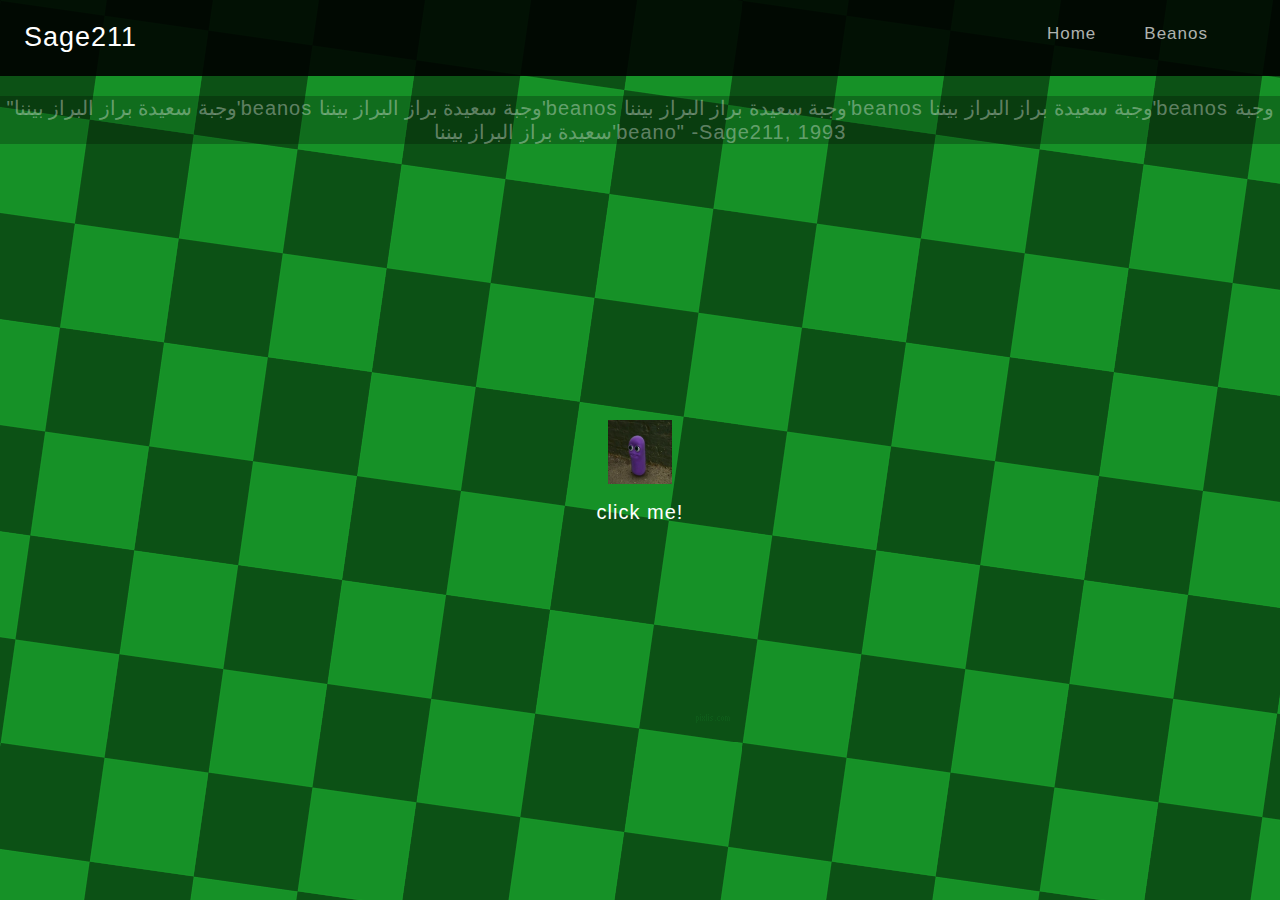
==== beanos.html @ 71880819 "Add files via upload" ====
<!DOCTYPE html>
<html>
    <head><title>Sage211</title>
    <link rel="shortcut icon" type="image/png" href="favicon.jpg">
    <link rel="stylesheet" type="text/css" href="css/style.css">
</head>
<script>
    function redirect(){
        setTimeout(function() {
            window.open("https://www.youtube.com/watch?v=FYZMrVmK9u8")
}, 3000);
}
</script>
<body>
    <a herf="index.html">
    <div class="menu">
        <a href="beanos.html">Beanos</a>
        <a href="index.html">Home</a>
        <h2>Sage211</h2>
    </div>
                <p class="bgbeanos">"وجبة سعيدة براز البراز بيننا'beanos وجبة سعيدة براز البراز بيننا'beanos وجبة سعيدة براز البراز بيننا'beanos وجبة سعيدة براز البراز بيننا'beanos وجبة سعيدة براز البراز بيننا'beano"  -Sage211, 1993</p>
                <a onclick="redirect()">
                <img src="beanos.jpg" class="beanos">
                </a>
                <p class="txt">click me!</p>
</body>
</html>
---- css/style.css ----
body{
    padding: 0px;
    margin: 0px;
    background-image: url(checkers.png);
    background-color: rgb(14, 172, 0);
    opacity: 1;
    transition: opacity .5s;
}
.menu{
    position: sticky;
    top: 0px;
    background-color:rgba(0, 0, 0, 0.884);
    margin: 0px;
    overflow: hidden;
}
.menu a{
    font: Menu;
    text-decoration: none;
    font-size: 17px;
    letter-spacing: 1px;
    box-sizing: border-box;
    color: rgba(255, 255, 255, 0.692);
    text-align: center;
    padding: 24px 24px;
    font-weight:100;
    float: right;
    transition: color 0.5s, font-size 0.5s;
}
.menu img{
    font: Menu;
    text-decoration: none;
    font-size: 20px;
    padding: 24px 24px;
    width: 150px;
    height: 45px;
    float: left;
    transition: color 0.5s, font-size 0.5s;
}
.menu h2{
    font: Menu;
    text-decoration: none;
    font-size: 27px;
    letter-spacing: 1px;
    box-sizing: border-box;
    color: rgb(255, 255, 255);
    text-align: center;
    padding: 0px 24px;
    font-weight:150;
    float: left;
    transition: color 0.5s, padding 0.5s;
}
.menu a:hover{
    color: rgb(255, 255, 255);
    font-size: 21px;
}
.selected{
    color: white;
}
.txt{
    font: Menu;
    text-decoration: none;
    font-size: 20px;
    letter-spacing: 1px;
    color: rgb(255, 255, 255);
    text-align: center;
    text-justify: auto;
    font-weight:100;
    -webkit-transform: translate(-50%,-50%);
    transform: translate(-0%,1100%);
    top: 50%;
}
.tittle{
    -webkit-text-stroke: 1px black;
    font: Menu;
    text-decoration: none;
    font-size: 40px;
    letter-spacing: 1px;
    color: rgb(19, 19, 19);
    text-align: center;
    text-justify: auto;
    font-weight:200;
}
main{
    
    vertical-align: auto;
    width: 80%;
    height: 100vs;
    background: rgba(8, 8, 0, 0);
    padding: 6px 24px;
    text-align: left;
    color: whitve;
    margin: 0px;
    letter-spacing: 1px;
    font: caption;
    font-size: 24px;
    text-transform: uppercase;    
}
button{
    border: thin;
    border-color: #ffffff42;
    border-style: solid;
    margin: 5px;
    position: relative;
    display: block;
    top: auto;
    left: 50%;
    -ms-transform: translate(-50%, -0%);
    transform: translate(-50%, 30%);
    padding: 10px;
    float: center;
    width: 200px;
    height: 60px;
    line-height: 50px;
    font-size: 50px;
    text-align: center;
    color: white;
    background: rgba(6, 17, 5, 0.651);
    font: caption;
    border-radius: 50px;
    transition: width 0.5s, top 0.5s, background 0.5s;
}
.textbox:hover{
    top: 39%;
    height: 30px;
}
button:hover{
    background: rgba(32, 90, 27, 0.884);
    width: 220px;
}
.bgsocials{
    background-color: rgba(0, 0, 0, 0.459);
    width: auto;
    position: relative;
    display: block;
    float: center;
    font: Menu;
    text-decoration: none;
    font-size: 40px;
    letter-spacing: 1px;
    font-weight:100;
    text-align: center;
    color: white;
}

.bgbeanos{
    background-color: rgba(0, 0, 0, 0.247);
    width: auto;
    position: relative;
    display: block;
    float: center;
    font: Menu;
    text-decoration: none;
    font-size: 20px;
    letter-spacing: 1px;
    font-weight:100;
    text-align: center;
    color: rgba(255, 255, 255, 0.37);
}
.beanos{
    -webkit-transform: translate(-50%,-50%);
    transform: translate(-0%,400%);
    display: block;
    margin-left: auto;
    margin-right: auto;
    width: 5%;
    top: 50%;
    transition: transform 1s, width 1s;
}
.beanos:hover{
    width: 1%;
    transform: translate(-0%,-100%);
}
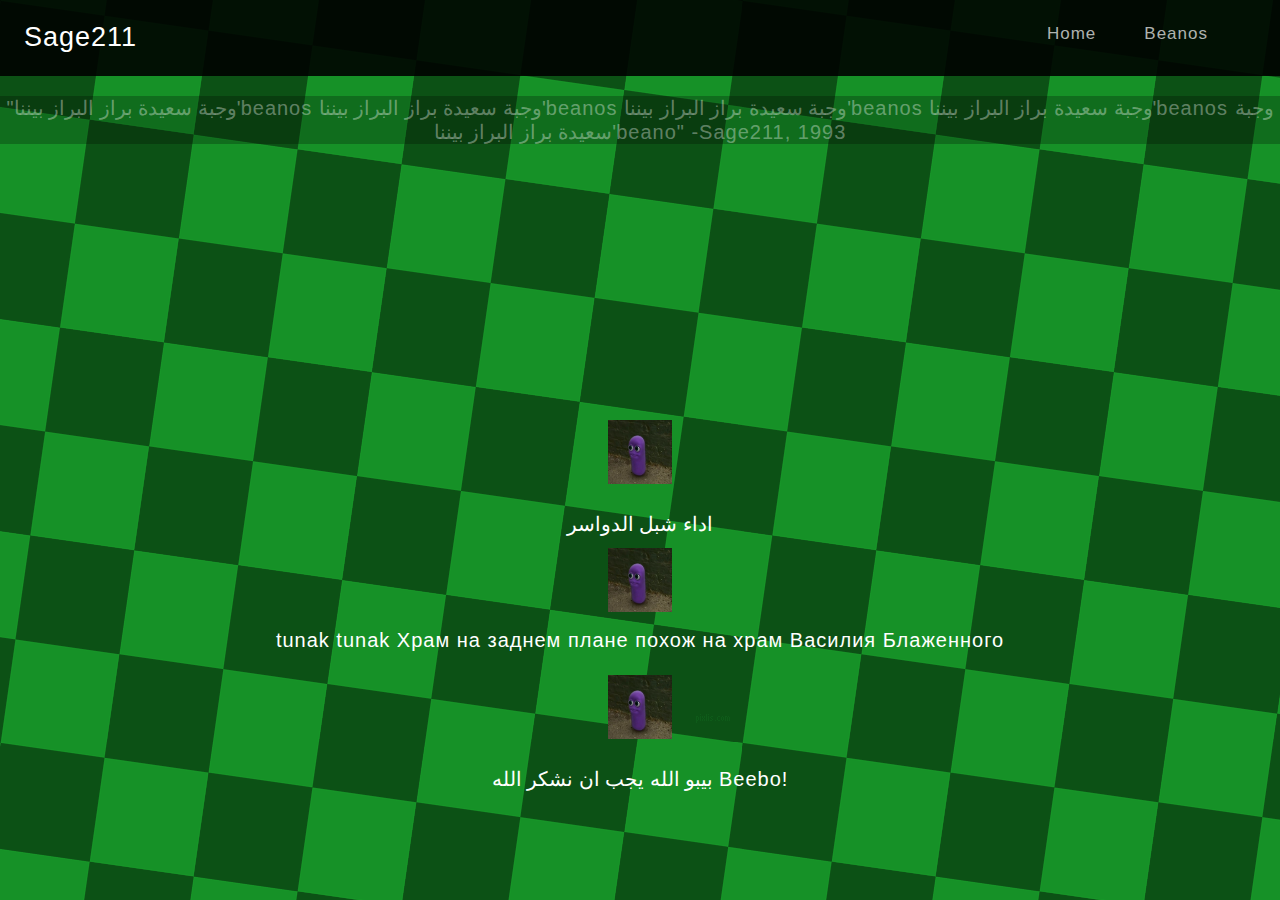
==== commit cdae7288: "Add files via upload" ====
--- a/beanos.html
+++ b/beanos.html
@@ -4,13 +4,6 @@
     <link rel="shortcut icon" type="image/png" href="favicon.jpg">
     <link rel="stylesheet" type="text/css" href="css/style.css">
 </head>
-<script>
-    function redirect(){
-        setTimeout(function() {
-            window.open("https://www.youtube.com/watch?v=FYZMrVmK9u8")
-}, 3000);
-}
-</script>
 <body>
     <a herf="index.html">
     <div class="menu">
@@ -19,9 +12,19 @@
         <h2>Sage211</h2>
     </div>
                 <p class="bgbeanos">"وجبة سعيدة براز البراز بيننا'beanos وجبة سعيدة براز البراز بيننا'beanos وجبة سعيدة براز البراز بيننا'beanos وجبة سعيدة براز البراز بيننا'beanos وجبة سعيدة براز البراز بيننا'beano"  -Sage211, 1993</p>
-                <a onclick="redirect()">
+                <a href="https://www.youtube.com/watch?v=FYZMrVmK9u8" target="_blank">
                 <img src="beanos.jpg" class="beanos">
                 </a>
-                <p class="txt">click me!</p>
+                <p class="txt">اداء شبل الدواسر</p>
+
+                <a href="https://www.youtube.com/watch?v=vTIIMJ9tUc8" target="_blank">
+                    <img src="beanos.jpg" class="beanos">
+                    </a>
+                    <p class="txt">tunak tunak Храм на заднем плане похож на храм Василия Блаженного</p>
+
+                    <a href="https://www.youtube.com/watch?v=ZdJ3fOjh-Ec" target="_blank">
+                        <img src="beanos.jpg" class="beanos">
+                        </a>
+                        <p class="txt">بيبو الله يجب ان نشكر الله Beebo!</p>
 </body>
 </html>--- a/css/style.css
+++ b/css/style.css
@@ -170,4 +170,14 @@
 .beanos:hover{
     width: 1%;
     transform: translate(-0%,-100%);
-}+}
+.vid{
+    -webkit-transform: translate(-0%,-0%);
+    transform: translate(-0%,-10%);
+    display: block;
+    margin-left: auto;
+    margin-right: auto;
+    width: 25%;
+    top: 0%;
+    transition: transform 1s, width 1s;
+}
